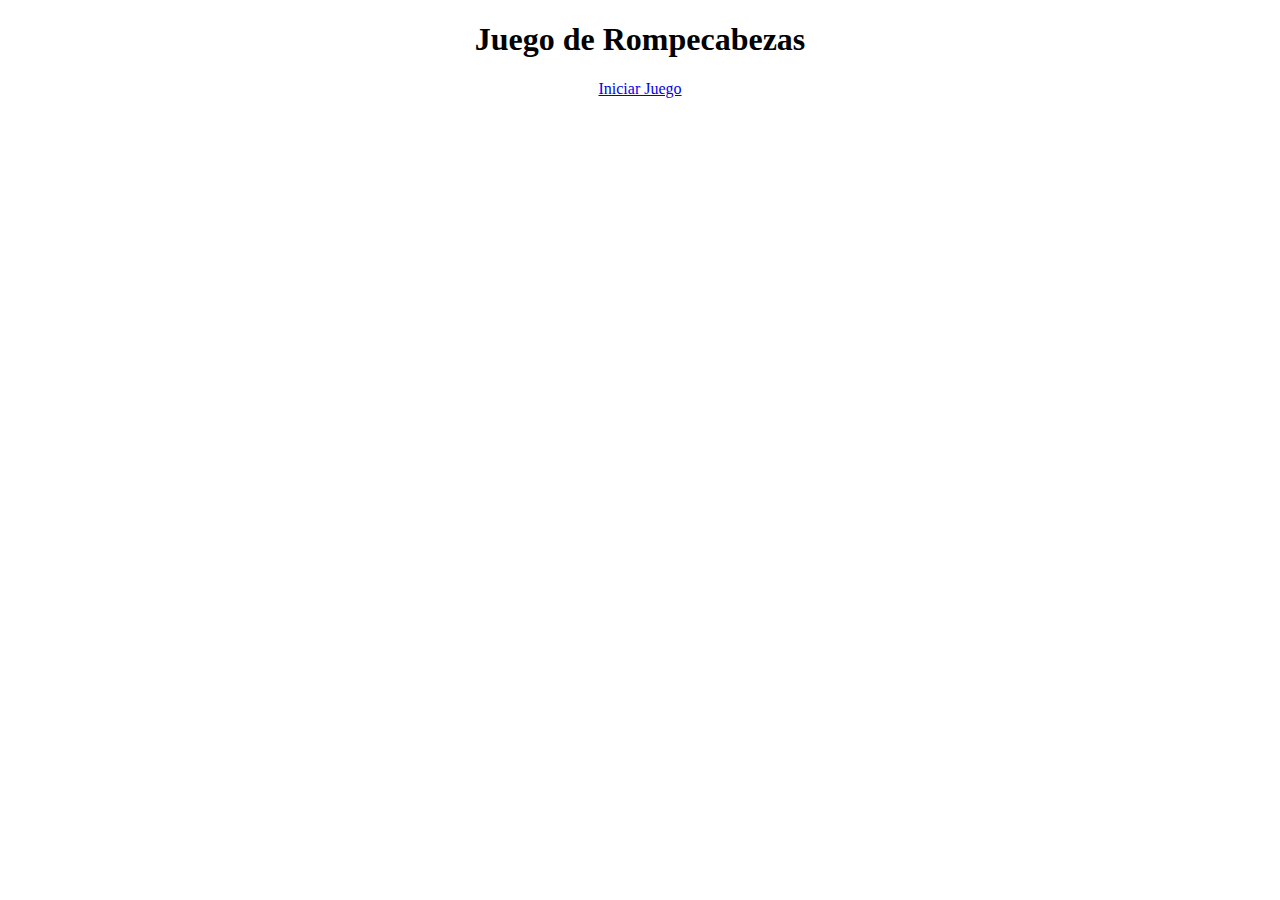
==== menu.html @ bcf6964f "menu" ====
<!DOCTYPE html>
<html lang="es">
<head>
  <meta charset="UTF-8">
  <meta name="viewport" content="width=device-width, initial-scale=1.0">
  <title>Juego de Rompecabezas</title>
  <link rel="stylesheet" href="styles.css">
</head>
<body id="body1">
  <div class="container">
    <h1 class="title"><center>Juego de Rompecabezas</center></h1>
    <div class="puzzle-container">
      <div class="puzzle-image"></div>
    </div><center>
        <a href="index.html" class="start-button">Iniciar Juego</a>
    </center>
  </div>
</body>
</html>
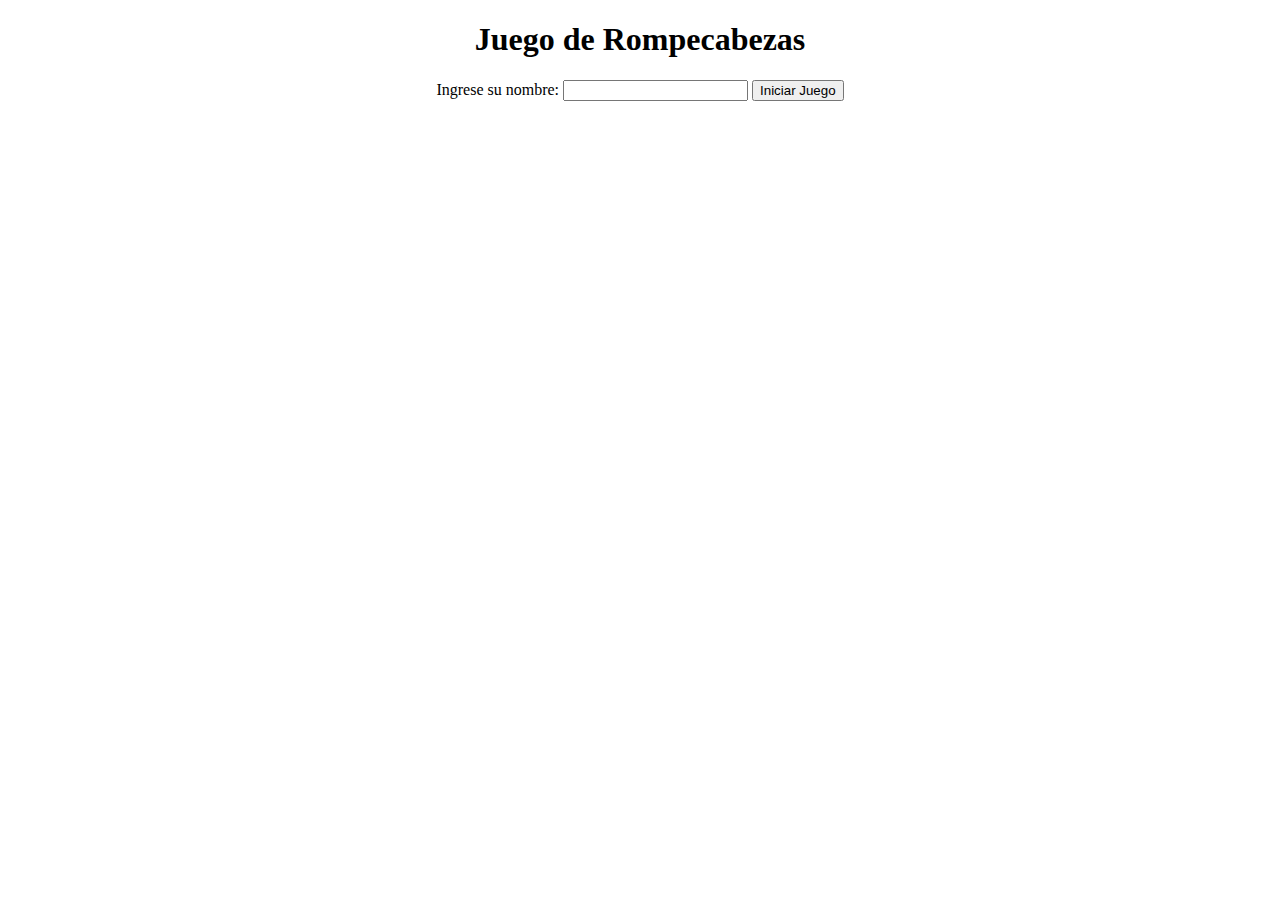
==== commit 31c92c77: "botones" ====
--- a/menu.html
+++ b/menu.html
@@ -11,8 +11,13 @@
     <h1 class="title"><center>Juego de Rompecabezas</center></h1>
     <div class="puzzle-container">
       <div class="puzzle-image"></div>
-    </div><center>
-        <a href="index.html" class="start-button">Iniciar Juego</a>
+    </div>
+    <center>
+        <form action="index.html" method="GET">
+            <label for="nombre">Ingrese su nombre:</label>
+            <input type="text" id="nombre" name="nombre" required>
+            <button type="submit" class="start-button">Iniciar Juego</button>
+          </form>
     </center>
   </div>
 </body>
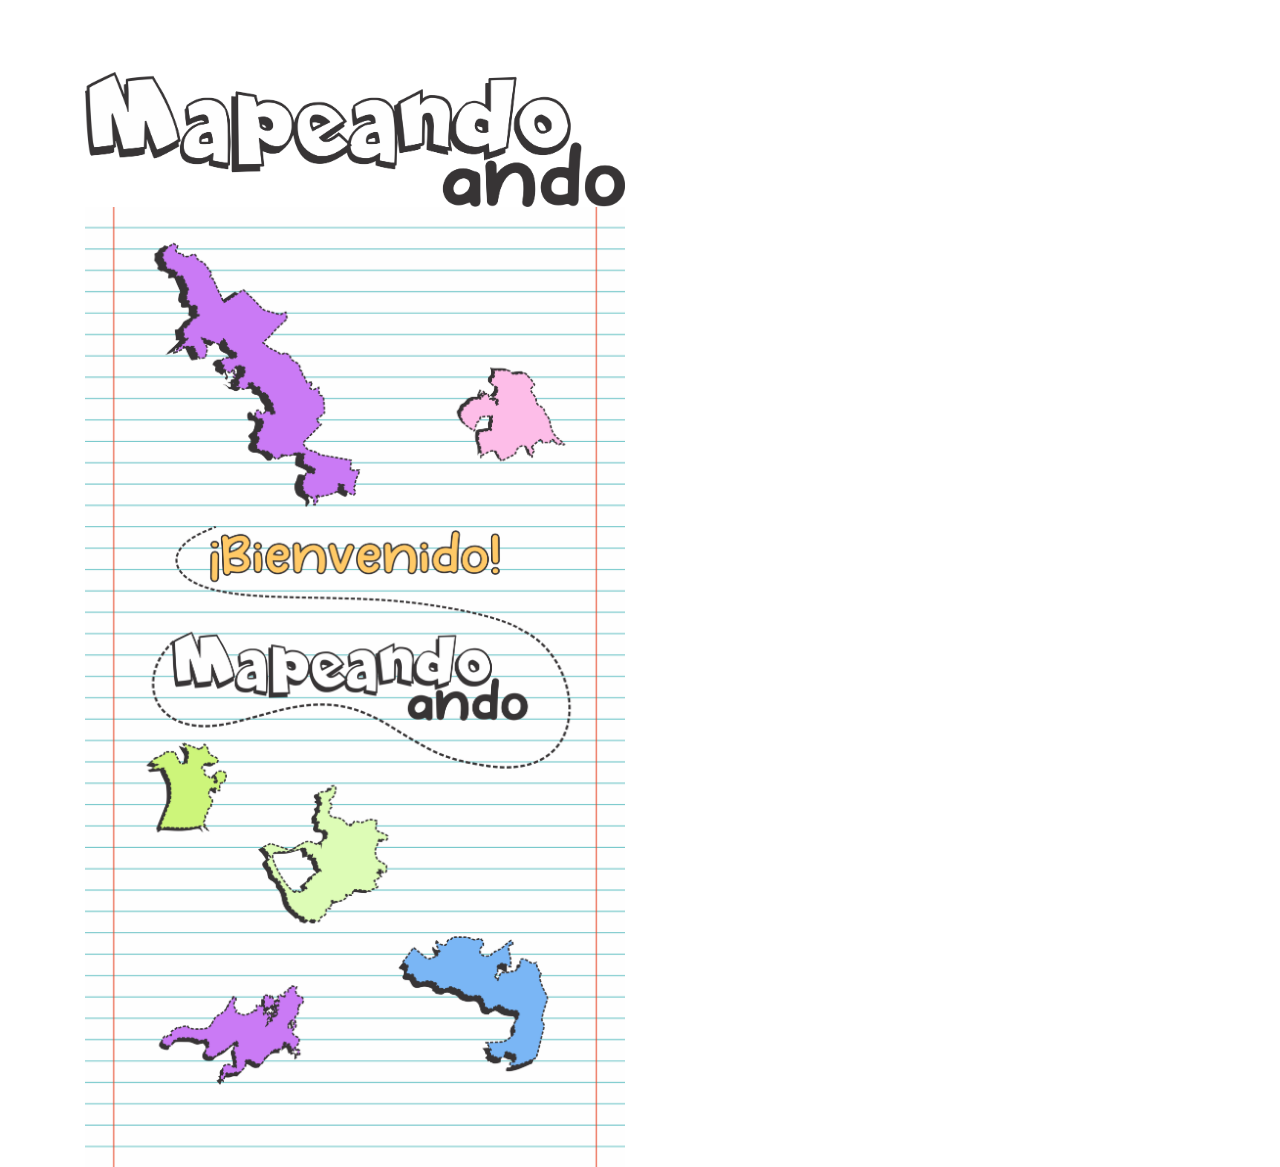
==== commit 2689050d: "rediseño" ====
--- a/menu.html
+++ b/menu.html
@@ -1,24 +1,28 @@
 <!DOCTYPE html>
 <html lang="es">
 <head>
+  <link rel="preconnect" href="https://fonts.googleapis.com">
+  <link rel="preconnect" href="https://fonts.gstatic.com" crossorigin>
+  <link href="https://fonts.googleapis.com/css2?family=Comic+Neue:ital,wght@0,300;0,400;0,700;1,300;1,400;1,700&display=swap" rel="stylesheet">
   <meta charset="UTF-8">
   <meta name="viewport" content="width=device-width, initial-scale=1.0">
-  <title>Juego de Rompecabezas</title>
-  <link rel="stylesheet" href="styles.css">
+  <link rel="icon" href="MAPEANDO/LOGO MAPEANDO.png" class="img-fluid" type="image/png">
+  <title>Mapeando ando</title>
+  <link rel="stylesheet" href="https://maxcdn.bootstrapcdn.com/bootstrap/4.5.2/css/bootstrap.min.css">
 </head>
 <body id="body1">
   <div class="container">
-    <h1 class="title"><center>Juego de Rompecabezas</center></h1>
-    <div class="puzzle-container">
-      <div class="puzzle-image"></div>
+    <br><br><br>
+    <div class="row">
+      <div class="col-sm-6">
+        <center><img src="MAPEANDO/LOGO MAPEANDO.png" class="img-fluid"></center>
+      </div>
     </div>
-    <center>
-        <form action="index.html" method="GET">
-            <label for="nombre">Ingrese su nombre:</label>
-            <input type="text" id="nombre" name="nombre" required>
-            <button type="submit" class="start-button">Iniciar Juego</button>
-          </form>
-    </center>
+    <div class="row">
+      <div class="col-sm-6">
+        <center><img src="MAPEANDO/BIENVENIDO.png" class="img-fluid"></center> 
+       </div>
+    </div>
   </div>
 </body>
 </html>
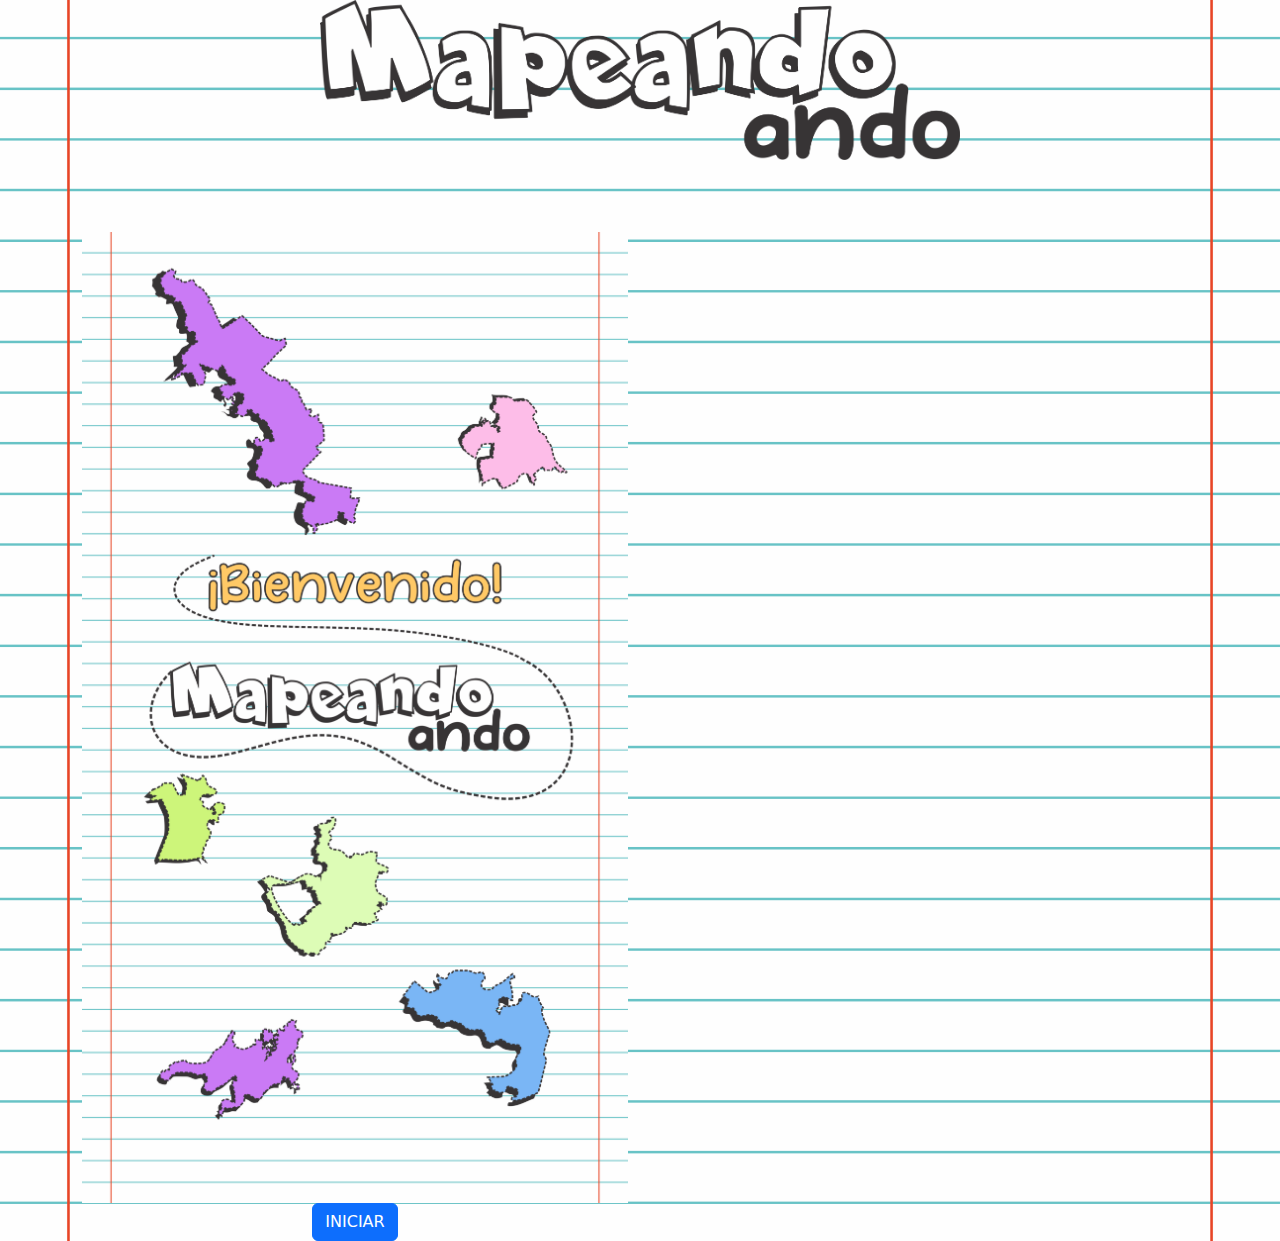
==== commit 54a67049: "modal" ====
--- a/menu.html
+++ b/menu.html
@@ -8,21 +8,73 @@
   <meta name="viewport" content="width=device-width, initial-scale=1.0">
   <link rel="icon" href="MAPEANDO/LOGO MAPEANDO.png" class="img-fluid" type="image/png">
   <title>Mapeando ando</title>
-  <link rel="stylesheet" href="https://maxcdn.bootstrapcdn.com/bootstrap/4.5.2/css/bootstrap.min.css">
+  <link href="https://cdn.jsdelivr.net/npm/bootstrap@5.3.3/dist/css/bootstrap.min.css" rel="stylesheet" integrity="sha384-QWTKZyjpPEjISv5WaRU9OFeRpok6YctnYmDr5pNlyT2bRjXh0JMhjY6hW+ALEwIH" crossorigin="anonymous">
+  <style>
+    /* Estilo para la imagen de fondo */
+    body {
+      background-image: url('MAPEANDO/FONDO.png'); /* Ruta de la imagen de fondo */
+      background-size: cover; /* Cubre todo el tamaño del cuerpo */
+      background-position: center; /* Centra la imagen */
+    }
+  </style>
 </head>
 <body id="body1">
+  <center>
+    <div class="col-sm-6">
+      <img src="MAPEANDO/LOGO MAPEANDO.png" class="img-fluid">
+    </div>
+  </center>
   <div class="container">
-    <br><br><br>
-    <div class="row">
-      <div class="col-sm-6">
-        <center><img src="MAPEANDO/LOGO MAPEANDO.png" class="img-fluid"></center>
+    <center>
+      <br><br><br>
+      <div class="row">
+      </div>
+      <div class="row">
+        <div class="col-sm-6">
+          <center><img src="MAPEANDO/BIENVENIDO.png" class="img-fluid"></center> 
+            <!-- Botón para abrir el primer modal -->
+            <button class="btn btn-primary" data-bs-target="#exampleModalToggle" data-bs-toggle="modal">INICIAR</button>
+        </div>
+      </div>
+    </center>
+  </div>
+
+  <!-- Modales -->
+  <div class="modal fade" id="exampleModalToggle" aria-hidden="true" aria-labelledby="exampleModalToggleLabel" tabindex="-1">
+    <div class="modal-dialog modal-dialog-centered modal-lg modal-dialog-scrollable">
+      <div class="modal-content">
+        <div class="modal-header">
+          <h1 class="modal-title fs-5" id="exampleModalToggleLabel">Introducción</h1>
+          <button type="button" class="btn-close" data-bs-dismiss="modal" aria-label="Close"></button>
+        </div>
+        <div class="modal-body">
+          <img src="MAPEANDO/INTRODUCCIÓN.png" class="img-fluid">
+        </div>
+        <div class="modal-footer">
+          <button class="btn btn-primary" data-bs-target="#exampleModalToggle2" data-bs-toggle="modal">Open second modal</button>
+        </div>
       </div>
     </div>
-    <div class="row">
-      <div class="col-sm-6">
-        <center><img src="MAPEANDO/BIENVENIDO.png" class="img-fluid"></center> 
-       </div>
+  </div>
+  
+
+  <div class="modal fade" id="exampleModalToggle2" aria-hidden="true" aria-labelledby="exampleModalToggleLabel2" tabindex="-1">
+    <div class="modal-dialog modal-dialog-centered">
+      <div class="modal-content">
+        <div class="modal-header">
+          <h1 class="modal-title fs-5" id="exampleModalToggleLabel2">Modal 2</h1>
+          <button type="button" class="btn-close" data-bs-dismiss="modal" aria-label="Close"></button>
+        </div>
+        <div class="modal-body">
+          Hide this modal and show the first with the button below.
+        </div>
+        <div class="modal-footer">
+          <button class="btn btn-primary" data-bs-target="#exampleModalToggle" data-bs-toggle="modal">Back to first</button>
+        </div>
+      </div>
     </div>
   </div>
+
 </body>
+<script src="https://cdn.jsdelivr.net/npm/bootstrap@5.3.2/dist/js/bootstrap.bundle.min.js" integrity="sha384-C6RzsynM9kWDrMNeT87bh95OGNyZPhcTNXj1NW7RuBCsyN/o0jlpcV8Qyq46cDfL" crossorigin="anonymous"></script>
 </html>
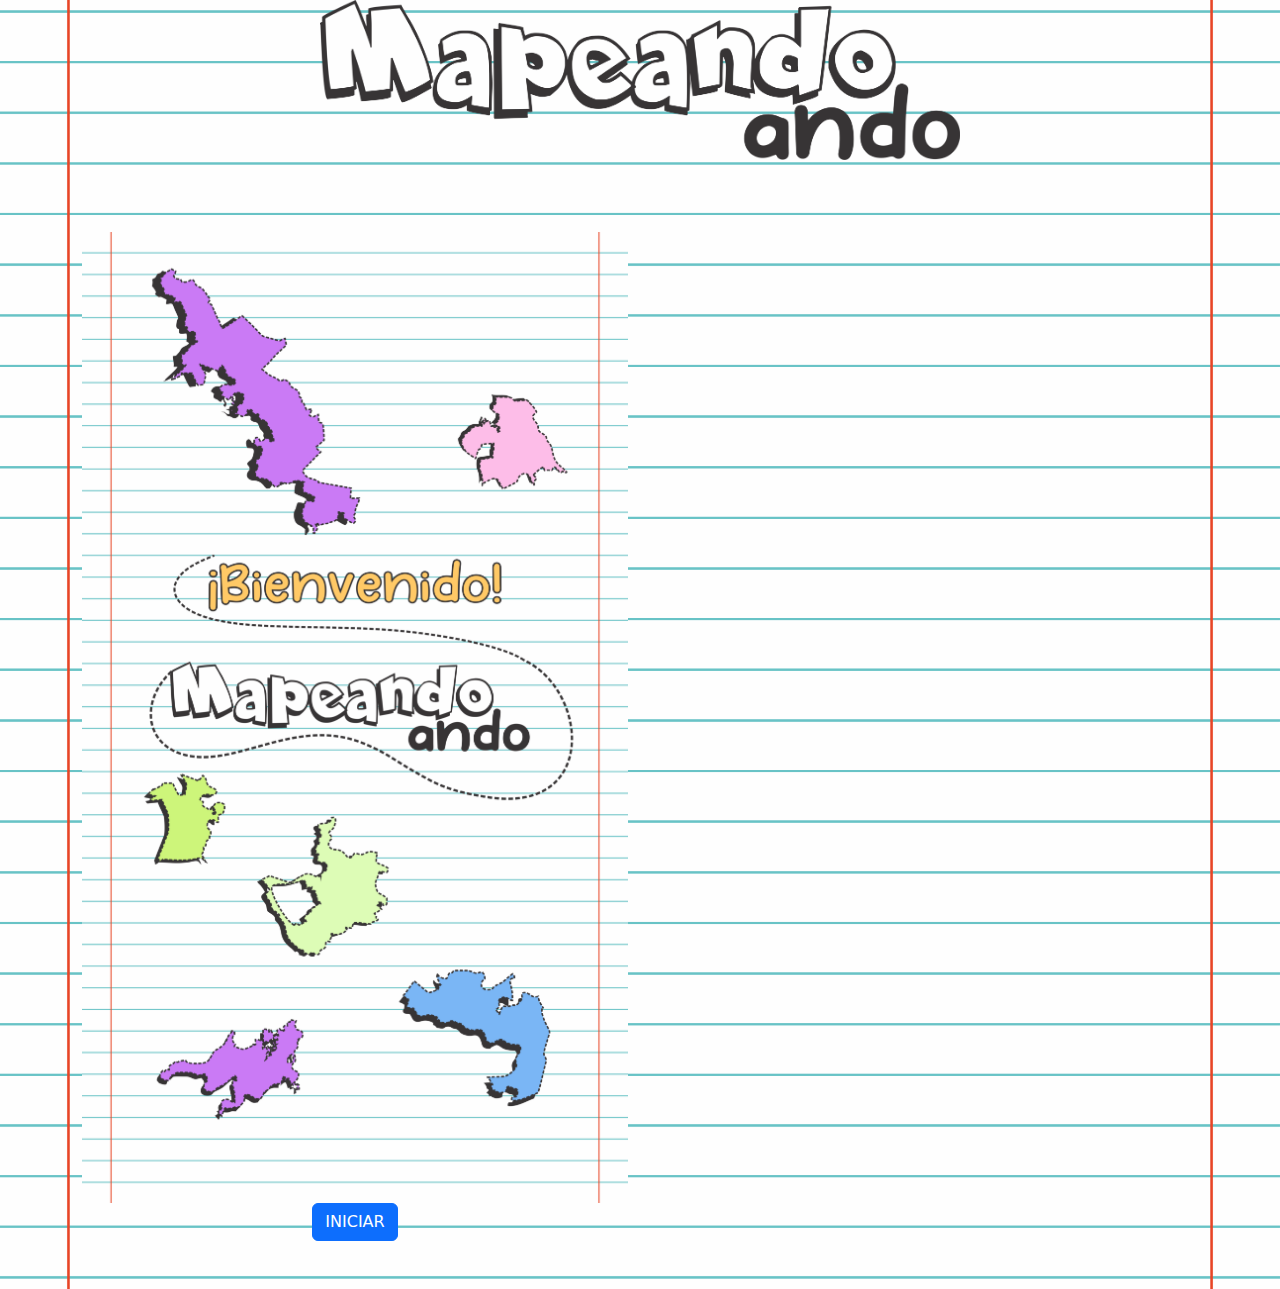
==== commit 4e8feb01: "tablero" ====
--- a/menu.html
+++ b/menu.html
@@ -7,7 +7,7 @@
   <meta charset="UTF-8">
   <meta name="viewport" content="width=device-width, initial-scale=1.0">
   <link rel="icon" href="MAPEANDO/LOGO MAPEANDO.png" class="img-fluid" type="image/png">
-  <title>Mapeando ando</title>
+  <title>Mapeando</title>
   <link href="https://cdn.jsdelivr.net/npm/bootstrap@5.3.3/dist/css/bootstrap.min.css" rel="stylesheet" integrity="sha384-QWTKZyjpPEjISv5WaRU9OFeRpok6YctnYmDr5pNlyT2bRjXh0JMhjY6hW+ALEwIH" crossorigin="anonymous">
   <style>
     /* Estilo para la imagen de fondo */
@@ -34,6 +34,7 @@
           <center><img src="MAPEANDO/BIENVENIDO.png" class="img-fluid"></center> 
             <!-- Botón para abrir el primer modal -->
             <button class="btn btn-primary" data-bs-target="#exampleModalToggle" data-bs-toggle="modal">INICIAR</button>
+            <br><br><br>
         </div>
       </div>
     </center>
@@ -51,7 +52,7 @@
           <img src="MAPEANDO/INTRODUCCIÓN.png" class="img-fluid">
         </div>
         <div class="modal-footer">
-          <button class="btn btn-primary" data-bs-target="#exampleModalToggle2" data-bs-toggle="modal">Open second modal</button>
+          <button class="btn btn-primary" data-bs-target="#exampleModalToggle2" data-bs-toggle="modal">Vista del juego</button>
         </div>
       </div>
     </div>
@@ -59,17 +60,17 @@
   
 
   <div class="modal fade" id="exampleModalToggle2" aria-hidden="true" aria-labelledby="exampleModalToggleLabel2" tabindex="-1">
-    <div class="modal-dialog modal-dialog-centered">
+    <div class="modal-dialog modal-dialog-centered modal-lg modal-dialog-scrollable">
       <div class="modal-content">
         <div class="modal-header">
-          <h1 class="modal-title fs-5" id="exampleModalToggleLabel2">Modal 2</h1>
+          <h1 class="modal-title fs-5" id="exampleModalToggleLabel">MAPEANDO</h1>
           <button type="button" class="btn-close" data-bs-dismiss="modal" aria-label="Close"></button>
         </div>
         <div class="modal-body">
-          Hide this modal and show the first with the button below.
+          <img src="MAPEANDO/MAPEANDO.png" class="img-fluid">
         </div>
         <div class="modal-footer">
-          <button class="btn btn-primary" data-bs-target="#exampleModalToggle" data-bs-toggle="modal">Back to first</button>
+          <a href="index.html" class="btn btn-primary">Jugar</a>
         </div>
       </div>
     </div>
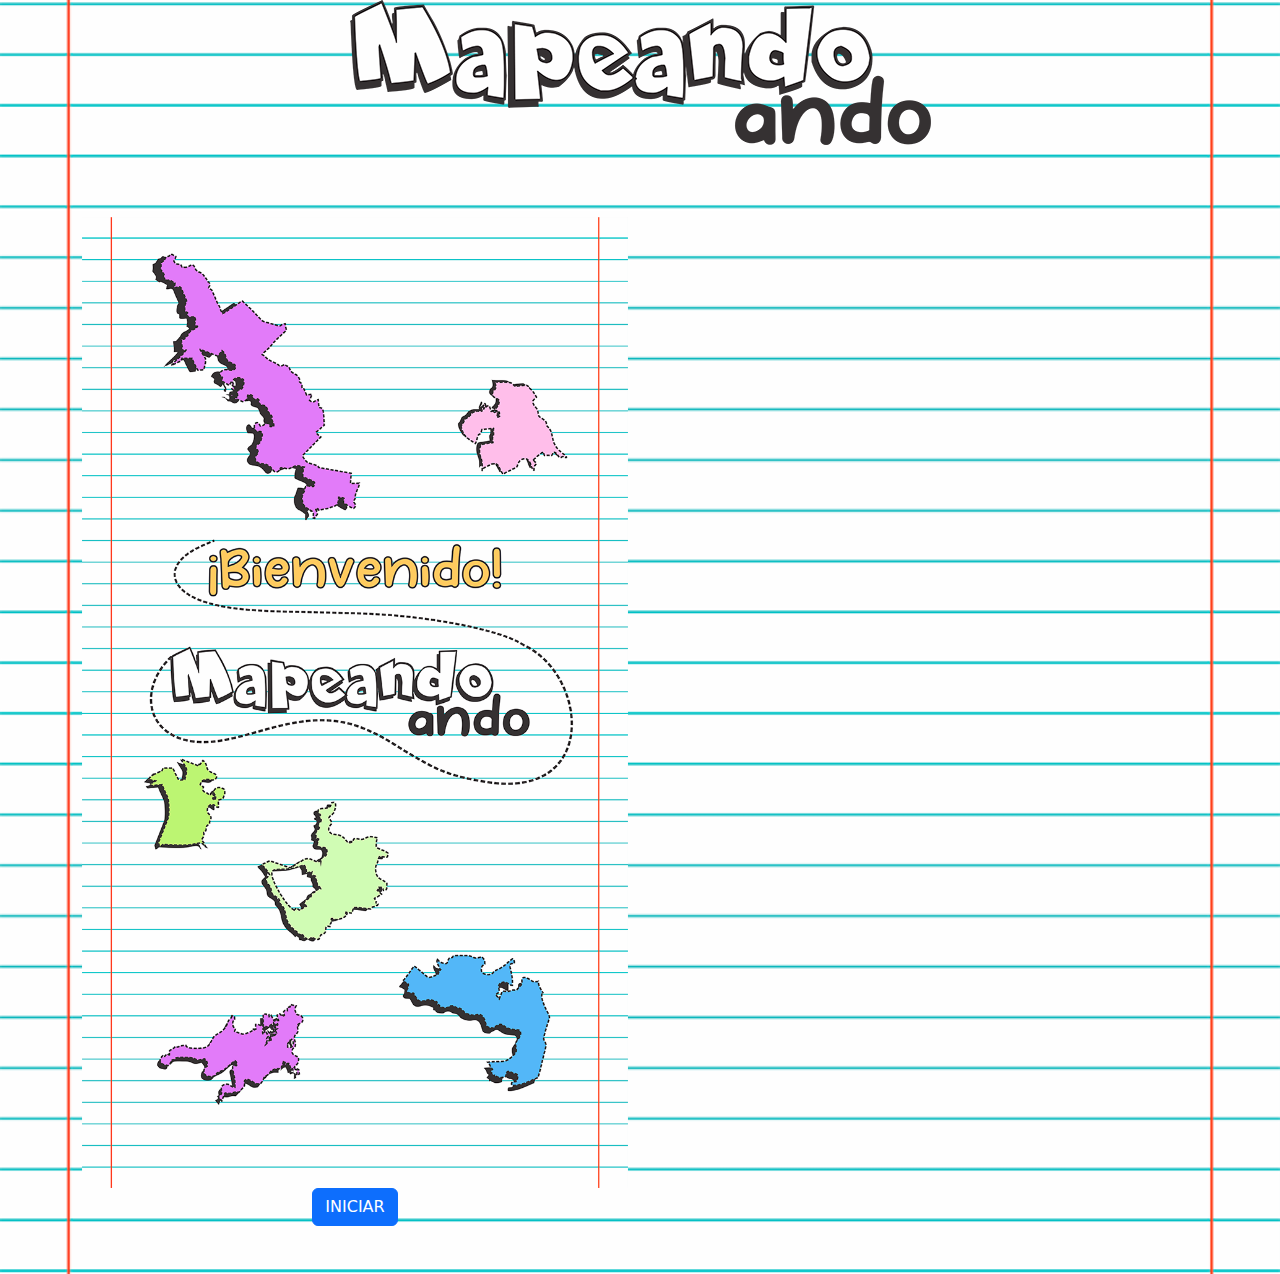
==== commit 9069d30c: "div" ====
--- a/menu.html
+++ b/menu.html
@@ -12,16 +12,21 @@
   <style>
     /* Estilo para la imagen de fondo */
     body {
-      background-image: url('MAPEANDO/FONDO.png'); /* Ruta de la imagen de fondo */
+      background-image: url('MAPEANDO/FONDO1.png'); /* Ruta de la imagen de fondo */
       background-size: cover; /* Cubre todo el tamaño del cuerpo */
       background-position: center; /* Centra la imagen */
     }
+    .padre {
+    display: block;
+    margin-top: 20px; /* Espacio entre cada imagen */
+    text-align: center; /* Centra las imágenes */
+  }
   </style>
 </head>
 <body id="body1">
   <center>
     <div class="col-sm-6">
-      <img src="MAPEANDO/LOGO MAPEANDO.png" class="img-fluid">
+      <img src="MAPEANDO/LOGO MAPEANDO1.png" class="img-fluid">
     </div>
   </center>
   <div class="container">
@@ -31,7 +36,7 @@
       </div>
       <div class="row">
         <div class="col-sm-6">
-          <center><img src="MAPEANDO/BIENVENIDO.png" class="img-fluid"></center> 
+          <center><img src="MAPEANDO/BIENVENIDO1.png" class="img-fluid"></center> 
             <!-- Botón para abrir el primer modal -->
             <button class="btn btn-primary" data-bs-target="#exampleModalToggle" data-bs-toggle="modal">INICIAR</button>
             <br><br><br>
@@ -49,7 +54,7 @@
           <button type="button" class="btn-close" data-bs-dismiss="modal" aria-label="Close"></button>
         </div>
         <div class="modal-body">
-          <img src="MAPEANDO/INTRODUCCIÓN.png" class="img-fluid">
+          <img src="MAPEANDO/INTRODUCCIÓN1.png" class="img-fluid">
         </div>
         <div class="modal-footer">
           <button class="btn btn-primary" data-bs-target="#exampleModalToggle2" data-bs-toggle="modal">Vista del juego</button>
@@ -67,7 +72,7 @@
           <button type="button" class="btn-close" data-bs-dismiss="modal" aria-label="Close"></button>
         </div>
         <div class="modal-body">
-          <img src="MAPEANDO/MAPEANDO.png" class="img-fluid">
+          <img src="MAPEANDO/MAPEANDO1.png" class="img-fluid">
         </div>
         <div class="modal-footer">
           <a href="index.html" class="btn btn-primary">Jugar</a>
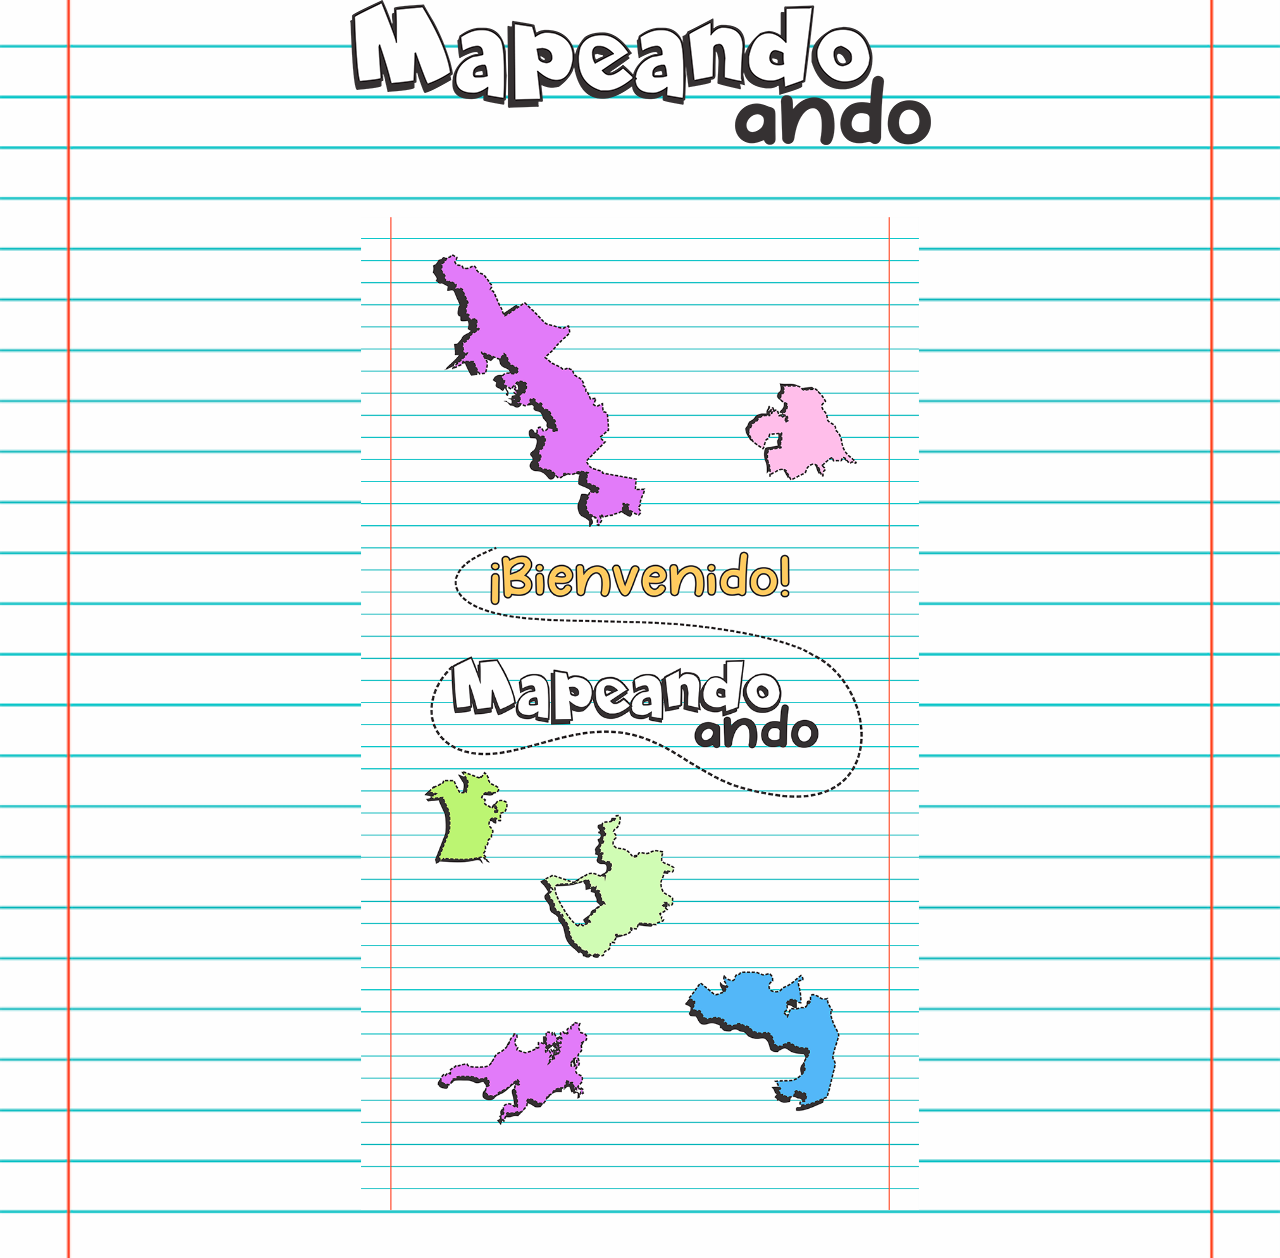
==== commit 1091e8e3: "modal" ====
--- a/menu.html
+++ b/menu.html
@@ -30,21 +30,18 @@
     </div>
   </center>
   <div class="container">
-    <center>
       <br><br><br>
       <div class="row">
+        <center>
+          <div class="col-sm-6">
+            <img src="MAPEANDO/BIENVENIDO1.png" class="img-fluid imagen-modal" data-bs-toggle="modal"  data-bs-target="#exampleModalToggle">
+            <br><br><br>
+          </div>
+        </center>
       </div>
-      <div class="row">
-        <div class="col-sm-6">
-          <center><img src="MAPEANDO/BIENVENIDO1.png" class="img-fluid"></center> 
-            <!-- Botón para abrir el primer modal -->
-            <button class="btn btn-primary" data-bs-target="#exampleModalToggle" data-bs-toggle="modal">INICIAR</button>
-            <br><br><br>
-        </div>
-      </div>
-    </center>
   </div>
 
+  
   <!-- Modales -->
   <div class="modal fade" id="exampleModalToggle" aria-hidden="true" aria-labelledby="exampleModalToggleLabel" tabindex="-1">
     <div class="modal-dialog modal-dialog-centered modal-lg modal-dialog-scrollable">
